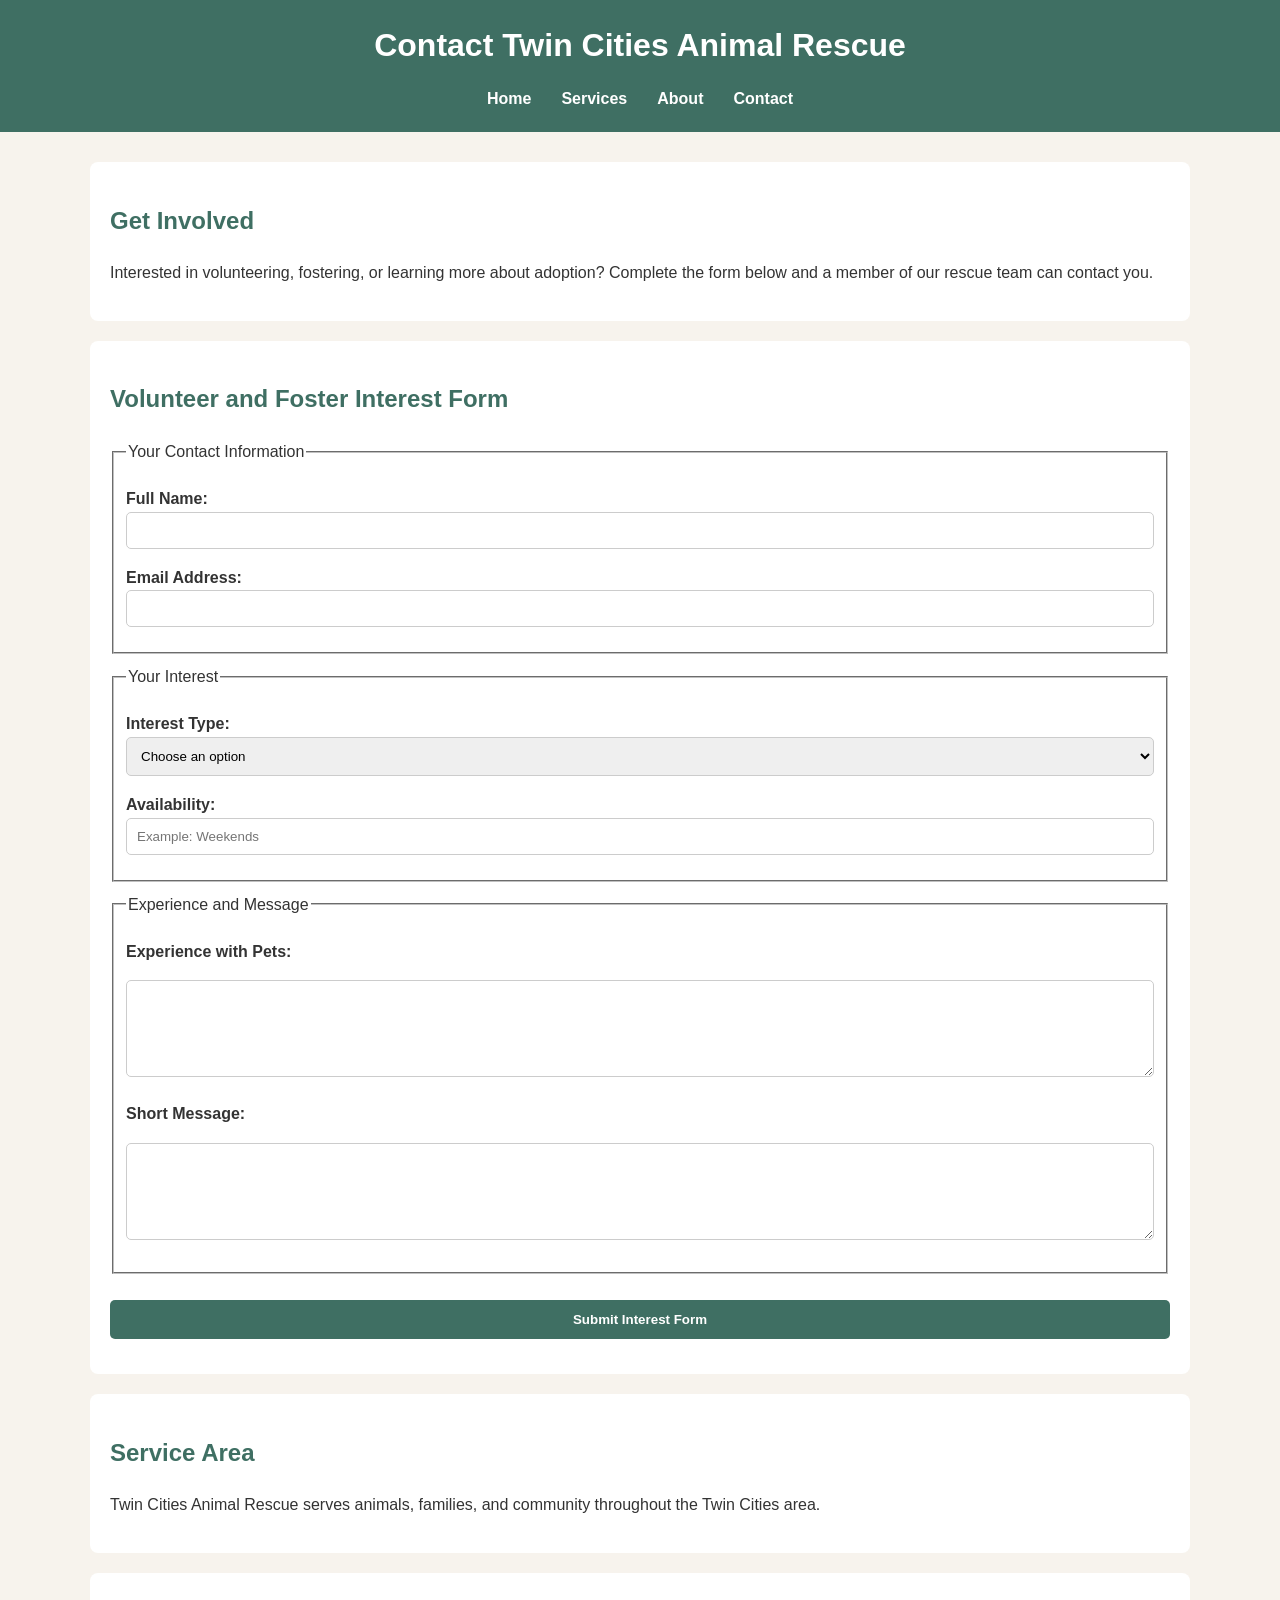
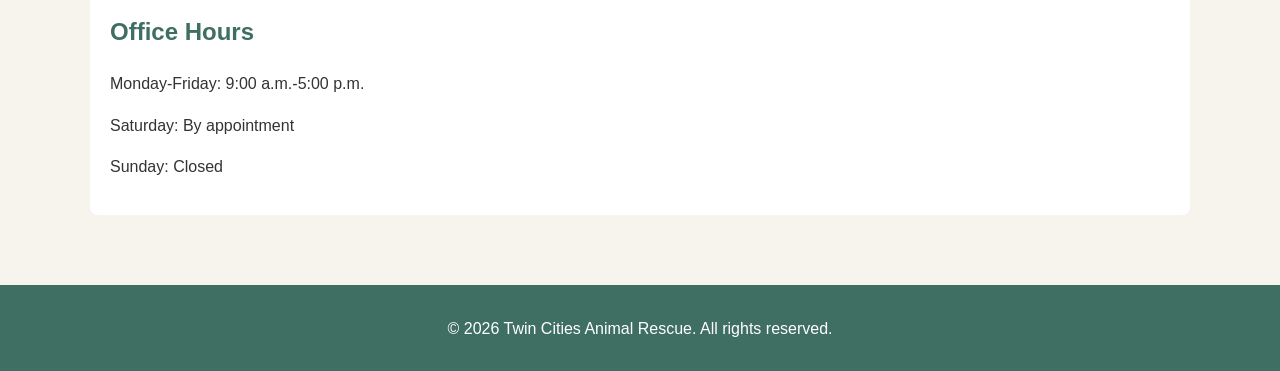
==== contact.html @ 966b0258 "Add responsive CSS design for Touchstone 3" ====
<!DOCTYPE html>
<html lang="en">

<head>
    <meta charset="UTF-8">
    <meta name="viewport" content="width=device-width, initial-scale=1.0">
    <title>Twin Cities Animal Rescue | Contact</title>
    <link rel="stylesheet" href="styles.css">
</head>

<body>

<header>
    <h1>Contact Twin Cities Animal Rescue</h1>

    <nav>
        <ul>
            <li><a href="index.html">Home</a></li>
            <li><a href="services.html">Services</a></li>
            <li><a href="about.html">About</a></li>
            <li><a href="contact.html">Contact</a></li>
        </ul>
    </nav>
</header>

<main>

    <section>
        <h2>Get Involved</h2>

        <p>
            Interested in volunteering, fostering, or learning more about
            adoption? Complete the form below and a member of our rescue
            team can contact you.
        </p>
    </section>

    <section>
        <h2>Volunteer and Foster Interest Form</h2>

        <form action="#" method="post">

            <fieldset>
                <legend>Your Contact Information</legend>

                <p>
                    <label for="name">Full Name:</label>
                    <input type="text"
                           id="name"
                           name="name"
                           required>
                </p>

                <p>
                    <label for="email">Email Address:</label>
                    <input type="email"
                           id="email"
                           name="email"
                           required>
                </p>
            </fieldset>

            <fieldset>
                <legend>Your Interest</legend>

                <p>
                    <label for="interest">Interest Type:</label>

                    <select id="interest"
                            name="interest"
                            required>
                        <option value="">Choose an option</option>
                        <option value="volunteer">Volunteer</option>
                        <option value="foster">Foster</option>
                        <option value="adoption">Adoption Information</option>
                    </select>
                </p>

                <p>
                    <label for="availability">Availability:</label>
                    <input type="text"
                           id="availability"
                           name="availability"
                           placeholder="Example: Weekends"
                           required>
                </p>
            </fieldset>

            <fieldset>
                <legend>Experience and Message</legend>

                <p>
                    <label for="experience">
                        Experience with Pets:
                    </label>
                </p>

                <p>
                    <textarea id="experience"
                              name="experience"
                              rows="5"
                              cols="40"
                              required></textarea>
                </p>

                <p>
                    <label for="message">
                        Short Message:
                    </label>
                </p>

                <p>
                    <textarea id="message"
                              name="message"
                              rows="5"
                              cols="40"
                              maxlength="500"
                              required></textarea>
                </p>
            </fieldset>

            <p>
                <input type="submit" value="Submit Interest Form">
            </p>

        </form>
    </section>

    <section>
        <h2>Service Area</h2>

        <p>
            Twin Cities Animal Rescue serves animals, families, and
            community throughout the Twin Cities area.
        </p>
    </section>

    <section>
        <h2>Office Hours</h2>

        <p>Monday-Friday: 9:00 a.m.-5:00 p.m.</p>
        <p>Saturday: By appointment</p>
        <p>Sunday: Closed</p>
    </section>

</main>

<footer>
    <p>&copy; 2026 Twin Cities Animal Rescue. All rights reserved.</p>
</footer>

</body>
</html>
---- styles.css ----
body {
    backgroud-color: #f7f3ed;
}
body {
    margin: 0;
    padding: 0;
background-color: #f7f3ed;
color: #333333;
font-family: Arial, sans-serif;
line-height: 1.6;
}
header {
    background-color: #3f6f63;
    color: white;
    padding: 20px;
    text-align: center;
}

header h1 {
    margin: 0;
    font-size: 2rem;
}
nav ul {
    list-style: none;
    padding: 0;
    margin: 15px 0 0;
    display: flex;
    flex-direction: column;
    align-items: center;
    gap: 10px;
}

nav a {
    color: white;
    text-decoration: none;
    font-weight: bold;
}

nav a:hover {
    text-decoration: underline;
}
main {
    padding: 20px;
    max-width: 1100px;
    margin: 0 auto;
}

main h2 {
    color: #3f6f63
    margin-top: 20px;
}

img {
    max-width: 100%;
    height: auto;
    display: block;
    border-radius: 8px;
}
section {
    background-color: white;
    padding: 20px;
    margin-bottom: 20px;
    border-radius: 8px;
}

h2 {
    color: #3f6f63;
}
p {
    margin-bottom: 15px;
}
form {
    display: flex;
    flex-direction: column;
    gap: 10px;
}

label {
    font-weight: bold;
    color: #333333;
}

input,
textarea,
select {
    width: 100%;
    padding: 10px;
    border: 1px solid #cccccc;
    border-radius: 5px;
    box-sizing: border-box;
    font-family: Arial, sans-serif;
}

button,
input[type="submit"] {
    background-color: #3f6f63;
    color: white;
    border: none;
    padding: 12px 20px;
    border-radius: 5px;
    font-weight: bold;
    cursor: pointer;
}

button:hover,
input[type="submit"]:hover {
    opacity: 0.85;
}
footer {
    background-color: #3f6f63;
    color: white;
    text-align: center;
    padding: 15px;
    margin-top: 20px;
}

@media (min-width: 768px) {
    nav ul {
        flex-direction: row;
        justify-content: center;
        gap: 30px;
    }

    main {
        padding: 30px;
    }
}
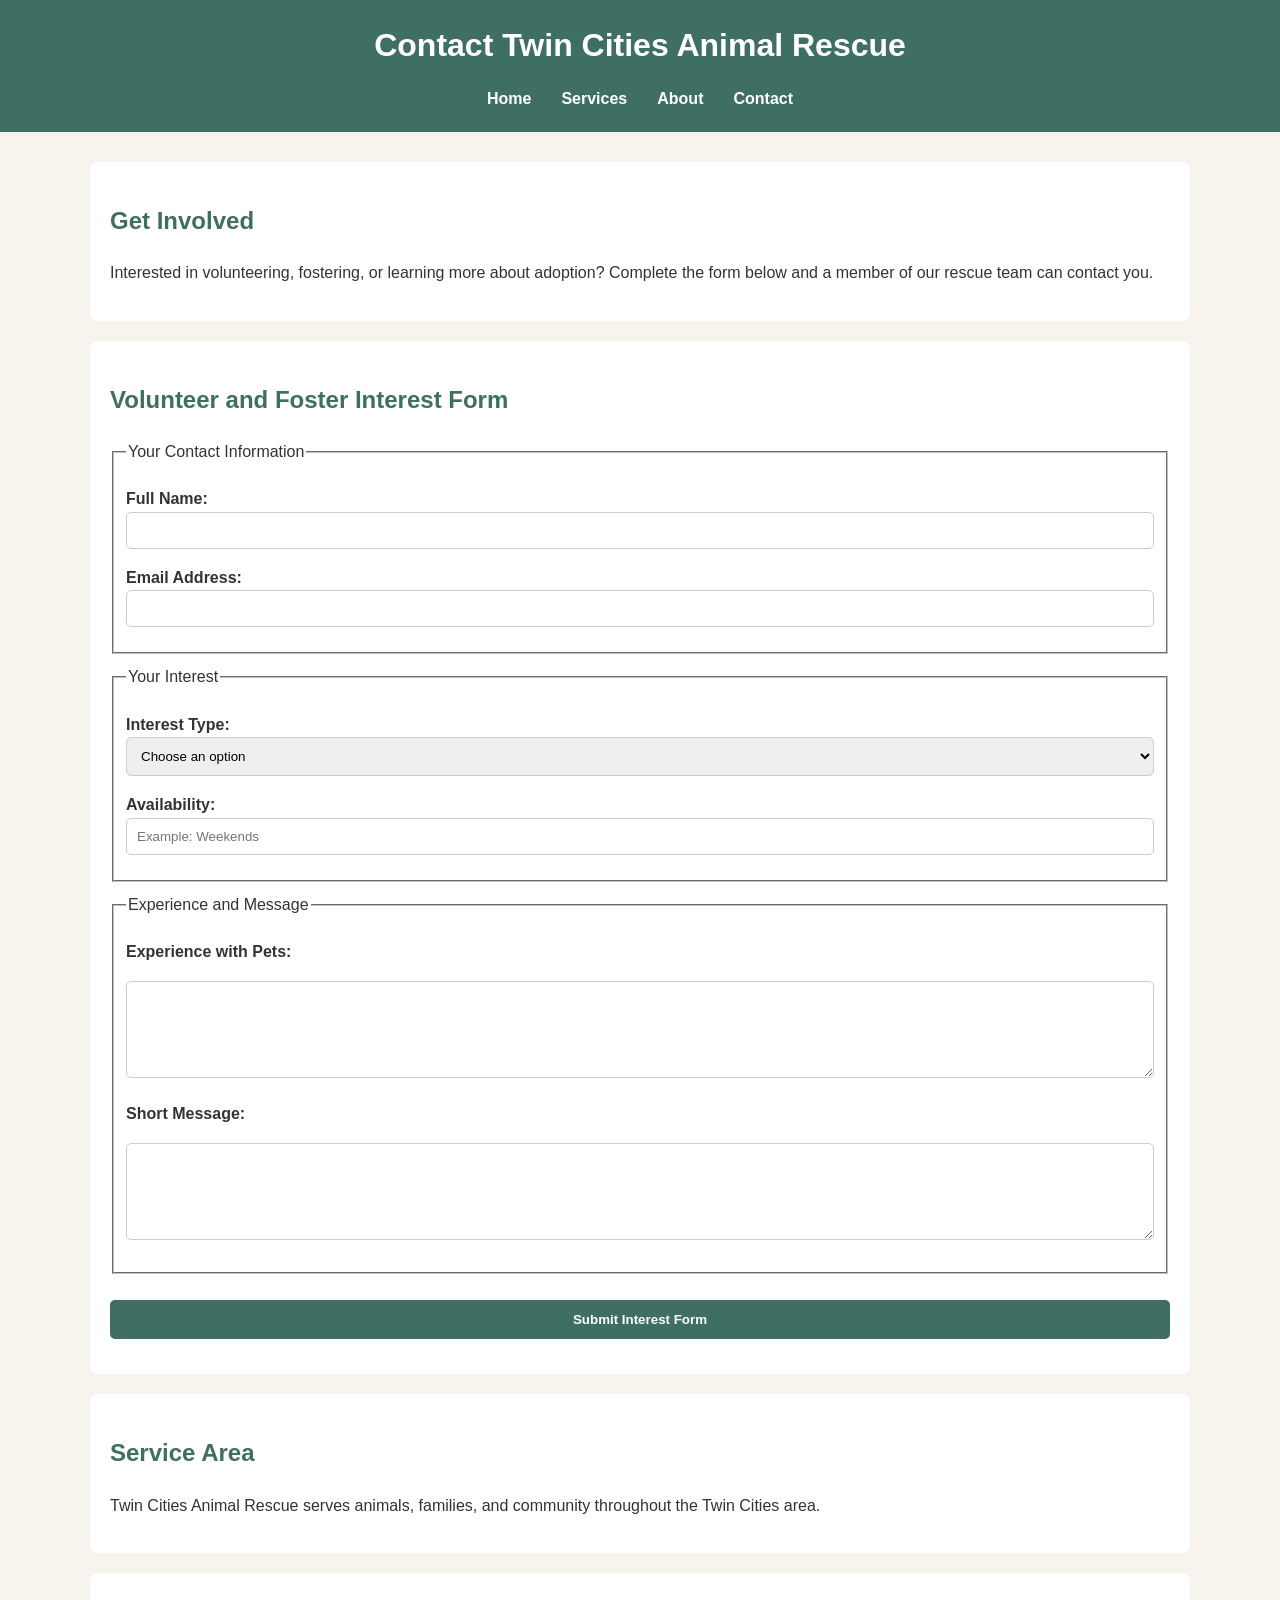
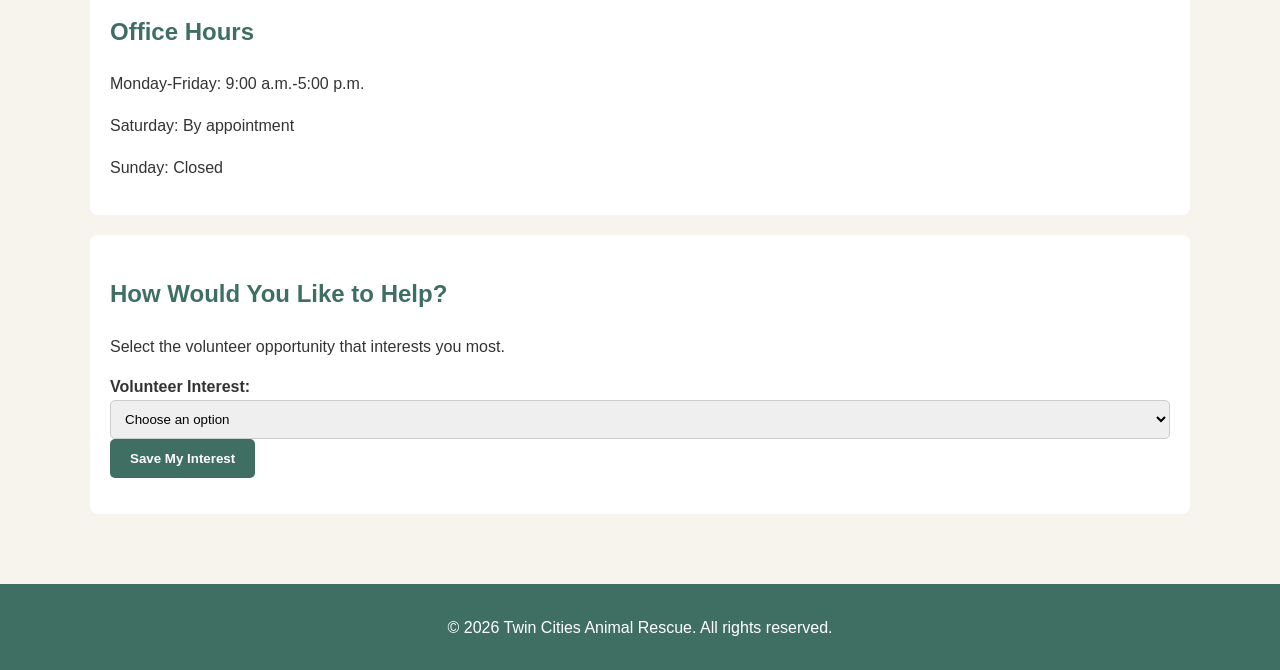
==== commit 74f19032: "Add JavaScript interactivity and form validation" ====
--- a/contact.html
+++ b/contact.html
@@ -38,7 +38,7 @@
     <section>
         <h2>Volunteer and Foster Interest Form</h2>
 
-        <form action="#" method="post">
+        <form action="#" method="post" id="interestForm" novalidate>
 
             <fieldset>
                 <legend>Your Contact Information</legend>
@@ -49,6 +49,7 @@
                            id="name"
                            name="name"
                            required>
+                           <span id="nameError" class="error-message"></span>
                 </p>
 
                 <p>
@@ -57,6 +58,7 @@
                            id="email"
                            name="email"
                            required>
+                           <span id="emailError" class="error-message"></span>
                 </p>
             </fieldset>
 
@@ -74,6 +76,7 @@
                         <option value="foster">Foster</option>
                         <option value="adoption">Adoption Information</option>
                     </select>
+                    <span id="interestError" class="error-message"></span>
                 </p>
 
                 <p>
@@ -83,6 +86,7 @@
                            name="availability"
                            placeholder="Example: Weekends"
                            required>
+                           <span id="availabilityError" class="error-message"></span>
                 </p>
             </fieldset>
 
@@ -101,6 +105,7 @@
                               rows="5"
                               cols="40"
                               required></textarea>
+                              <span id="experienceError" class="error-message"></span>
                 </p>
 
                 <p>
@@ -116,6 +121,7 @@
                               cols="40"
                               maxlength="500"
                               required></textarea>
+                              <span id="messageError" class="error-message"></span>
                 </p>
             </fieldset>
 
@@ -143,11 +149,30 @@
         <p>Sunday: Closed</p>
     </section>
 
+<section class="volunteer-interest">
+    <h2>How Would You Like to Help?</h2>
+    <p>Select the volunteer opportunity that interests you most.</p>
+
+    <label for="volunteerSelect">Volunteer Interest:</label>
+    <select id="volunteerSelect">
+        <option value="">Choose an option</option>
+        <option value="Fostering">Fostering</option>
+        <option value="Adoption Events">Adoption Events</option>
+        <option value="Pet Transport">Pet Transport</option>
+        <option value="General Volunteering">General Volunteering</option>
+    </select>
+
+    <button type="button" id="saveInterest">Save My Interest</button>
+
+    <p id="interestMessage"></p>
+</section>
 </main>
 
 <footer>
     <p>&copy; 2026 Twin Cities Animal Rescue. All rights reserved.</p>
 </footer>
 
+<script src="script.js"></script>
+
 </body>
 </html>
--- a/styles.css
+++ b/styles.css
@@ -1,6 +1,6 @@
 
 body {
-    backgroud-color: #f7f3ed;
+    background-color: #f7f3ed;
 }
 body {
     margin: 0;
@@ -47,7 +47,7 @@
 }
 
 main h2 {
-    color: #3f6f63
+    color: #3f6f63;
     margin-top: 20px;
 }
 
